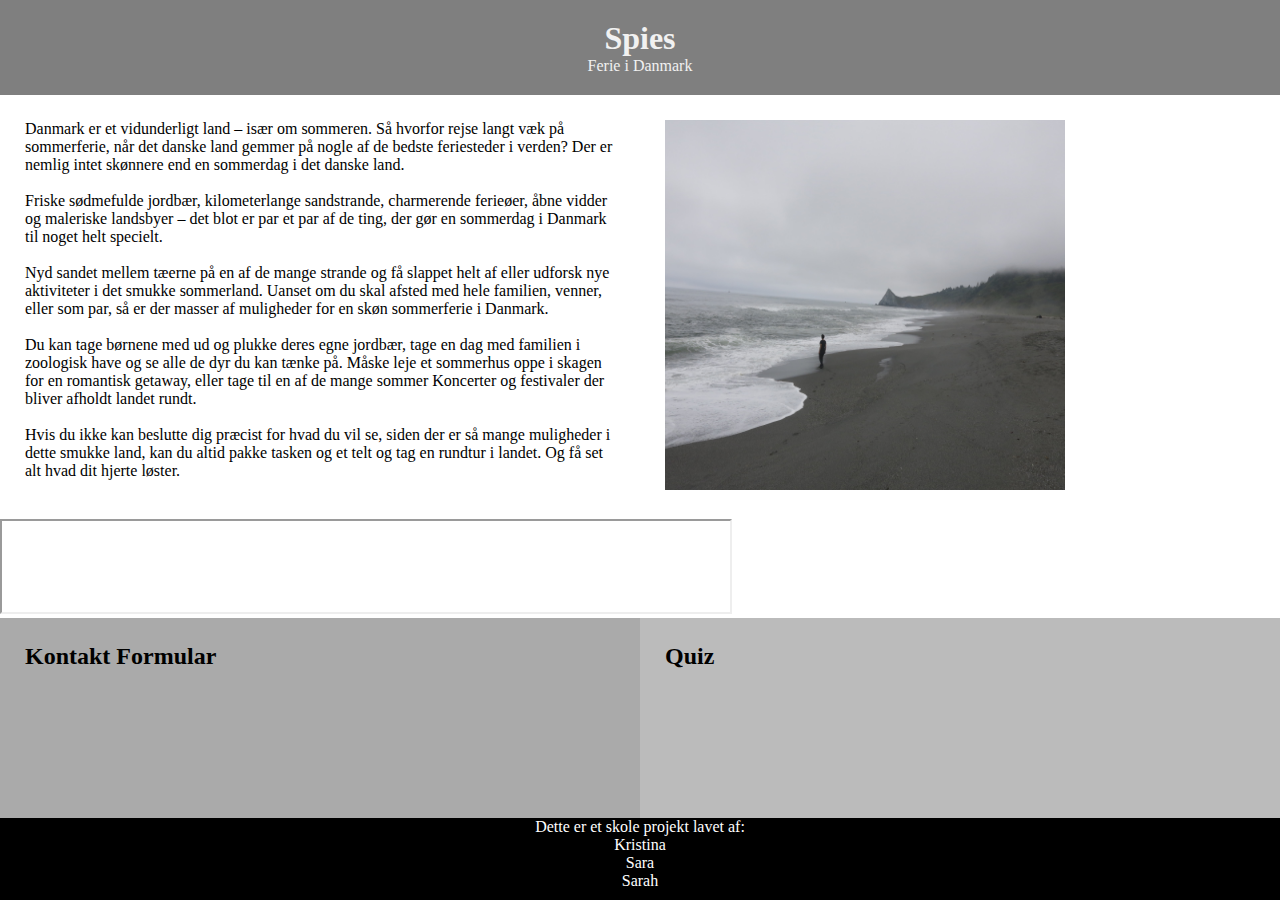
==== Spies/Index.html @ b7c8d7ad "Update Index.html" ====
<!DOCTYPE html>
<html lang="en" dir="ltr">
  <head>
    <meta charset="utf-8">
    <meta name="viewport" content="width=device-width, initial-scale=1">
    <title>Spies Ferie i Danmark</title>
    <link rel="stylesheet" href="style.css">
  </head>
  <body>
    <!-- The video -->
<video autoplay muted loop id="myVideo">
  <source src="rain.mp4" type="video/mp4">
</video>

<!-- Optional: some overlay text to describe the video -->
<div class="content">
  <h1>Spies</h1>
  <p>Ferie i Danmark</p>
</div>

<div class="row">
  <div class="column one">
    <p>     Danmark er et vidunderligt land – især om sommeren. Så hvorfor rejse langt væk på sommerferie, når det danske land gemmer på nogle af de bedste feriesteder i verden? Der er nemlig intet skønnere end en sommerdag i det danske land.
    <br><br>  Friske sødmefulde jordbær, kilometerlange sandstrande, charmerende ferieøer, åbne vidder og maleriske landsbyer – det blot er par et par af de ting, der gør en sommerdag i Danmark til noget helt specielt.
    <br><br>  Nyd sandet mellem tæerne på en af de mange strande og få slappet helt af eller udforsk nye aktiviteter i det smukke sommerland. Uanset om du skal afsted med hele familien, venner, eller som par, så er der masser af muligheder for en skøn sommerferie i Danmark.
    <br><br>  Du kan tage børnene med ud og plukke deres egne jordbær, tage en dag med familien i zoologisk have og se alle de dyr du kan tænke på. Måske leje et sommerhus oppe i skagen for en romantisk getaway, eller tage til en af de mange sommer Koncerter og festivaler der bliver afholdt landet rundt.
    <br><br>  Hvis du ikke kan beslutte dig præcist for hvad du vil se, siden der er så mange muligheder i dette smukke land, kan du altid pakke tasken og et telt og tag en rundtur i landet. Og få set alt hvad dit hjerte løster.
</p>
  </div>
  <div class="column one" >
    <img src="beach.jpeg" alt="Summer Picture" style="height:370px;width:400px;">
  </div>
</div>


<section>
  <iframe src="https://doc-00-00-adspreview.googleusercontent.com/preview/9o5bees06oeguhr10neq55qcti27eh7n/8ilgen8iu3ts3founiouk3rk1q5sd34c/1576800000000/93981947/previewuser/gwd.93981947?render=blank&creativeId=gwd.93981947&irsk=CICAgKCX4q64Fg" width="732px" height="95px"></iframe>
</section>


<div class="row">
  <div class="column two" style="background-color:#aaa;">
    <h2> Kontakt Formular</h2>
  </div>

  <div class="column two" style="background-color:#bbb;">
    <h2> Quiz</h2>

  </div>
</div>


<div class="footer">
  <p>Dette er et skole projekt lavet af:  <br> Kristina <br> Sara <br> Sarah</p>
</div>

  </body>
</html>
---- Spies/style.css ----
*{
  padding: 0;
  margin: 0;
  box-sizing: border-box;
}

/* Style the video: 100% width and height to cover the entire window */
#myVideo {
  position: fixed;
  right: 0;
  bottom: 0;
  min-width: 100%;
  min-height: 100%;
}

/* Add some content at the bottom of the video/page */
.content {
  bottom: 0;
  background: rgba(0, 0, 0, 0.5);
  color: #f1f1f1;
  width: 100%;
  padding: 20px;
  text-align: center;
}

/* Create two equal columns that floats next to each other */
.column {
    float: left;
    width: 50%;
    padding: 25px;
}

.row{
  margin-bottom: 20px;
}


.footer {
  left: 0;
  bottom: 0;
  width: 100%;
  background-color: black;
  color: white;
  text-align: center;
  padding: 10px 0px;
}

.two{
  height:200px;
}
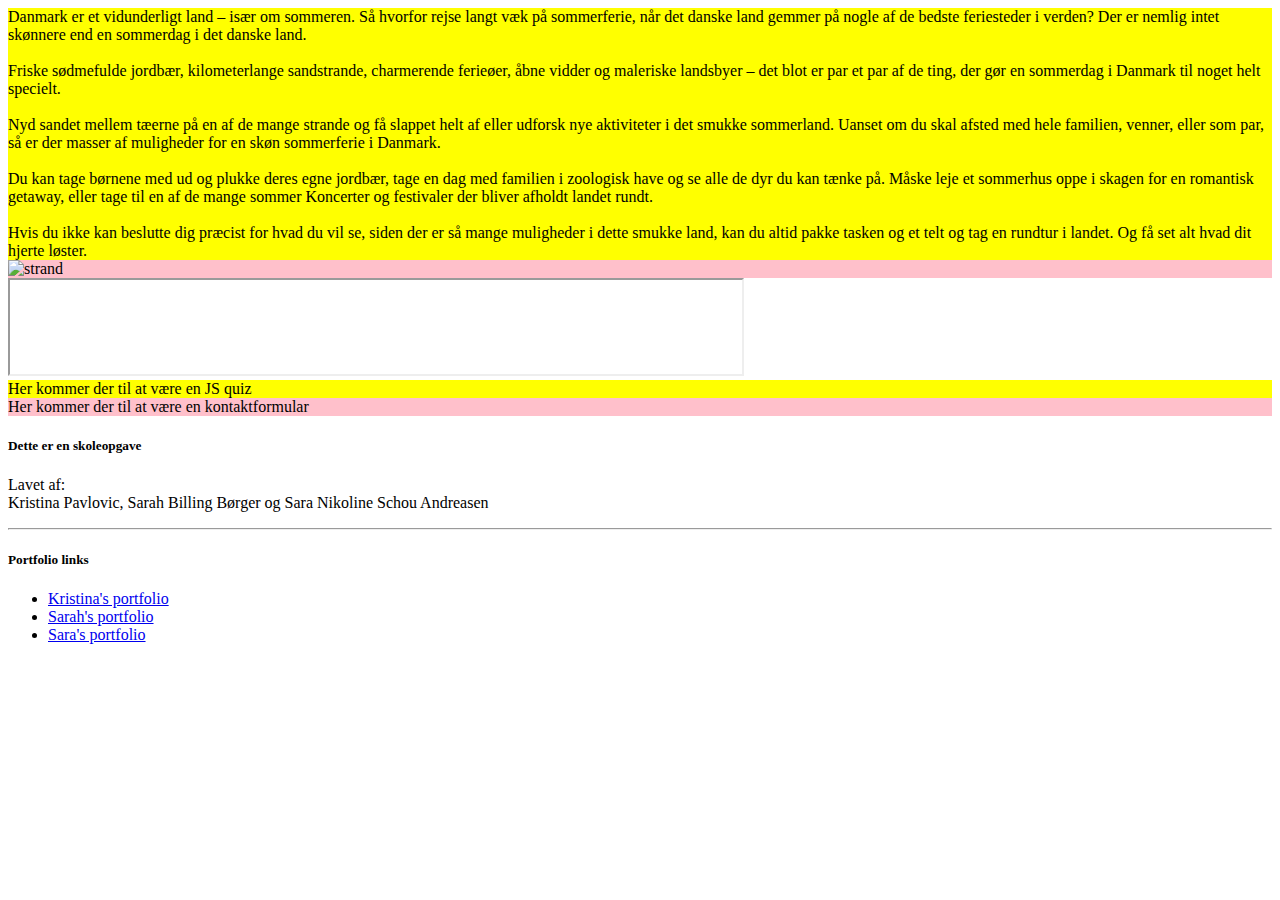
==== commit 412c21fa: "side med bootstrap" ====
--- a/Spies/Index.html
+++ b/Spies/Index.html
@@ -1,58 +1,103 @@
 <!DOCTYPE html>
-<html lang="en" dir="ltr">
+<html lang="da" dir="ltr">
   <head>
     <meta charset="utf-8">
     <meta name="viewport" content="width=device-width, initial-scale=1">
-    <title>Spies Ferie i Danmark</title>
-    <link rel="stylesheet" href="style.css">
+    <link rel="stylesheet" href="css/bootstrap.min.css">
+    <link rel="stylesheet" href="stylesheet.css">
+    <title>Test</title>
   </head>
   <body>
-    <!-- The video -->
-<video autoplay muted loop id="myVideo">
-  <source src="rain.mp4" type="video/mp4">
-</video>
 
-<!-- Optional: some overlay text to describe the video -->
-<div class="content">
-  <h1>Spies</h1>
-  <p>Ferie i Danmark</p>
+<!--<div id="headerContent">
+  <p class="overskrift1">Ferier I danmark med Spies</p>
+  <video autoplay loop controls>
+   <source src="danmarksFilm.mp4" type="video/mp4">
+ Your browser does not support the video tag.
+ </video>
+</div> -->
+
+
+    <div class="container-fluid">
+      <div class="row row-no-gutters">
+        <div class="col-sm-9 col-md-6 col-lg-7 col-xl-6" style="background-color:yellow;">
+          Danmark er et vidunderligt land – især om sommeren. Så hvorfor rejse langt væk på sommerferie, når det danske land gemmer på nogle af de bedste feriesteder i verden? Der er nemlig intet skønnere end en sommerdag i det danske land.
+          <br><br>  Friske sødmefulde jordbær, kilometerlange sandstrande, charmerende ferieøer, åbne vidder og maleriske landsbyer – det blot er par et par af de ting, der gør en sommerdag i Danmark til noget helt specielt.
+          <br><br>  Nyd sandet mellem tæerne på en af de mange strande og få slappet helt af eller udforsk nye aktiviteter i det smukke sommerland. Uanset om du skal afsted med hele familien, venner, eller som par, så er der masser af muligheder for en skøn sommerferie i Danmark.
+          <br><br>  Du kan tage børnene med ud og plukke deres egne jordbær, tage en dag med familien i zoologisk have og se alle de dyr du kan tænke på. Måske leje et sommerhus oppe i skagen for en romantisk getaway, eller tage til en af de mange sommer Koncerter og festivaler der bliver afholdt landet rundt.
+          <br><br>  Hvis du ikke kan beslutte dig præcist for hvad du vil se, siden der er så mange muligheder i dette smukke land, kan du altid pakke tasken og et telt og tag en rundtur i landet. Og få set alt hvad dit hjerte løster.
+        </div>
+        <div class="col-sm-3 col-md-6 col-lg-5 col-xl-6" style="background-color:pink;">
+          <img class="billede" src="strand1.jpg" alt="strand">
+        </div>
+      </div>
 </div>
 
 <div class="row">
-  <div class="column one">
-    <p>     Danmark er et vidunderligt land – især om sommeren. Så hvorfor rejse langt væk på sommerferie, når det danske land gemmer på nogle af de bedste feriesteder i verden? Der er nemlig intet skønnere end en sommerdag i det danske land.
-    <br><br>  Friske sødmefulde jordbær, kilometerlange sandstrande, charmerende ferieøer, åbne vidder og maleriske landsbyer – det blot er par et par af de ting, der gør en sommerdag i Danmark til noget helt specielt.
-    <br><br>  Nyd sandet mellem tæerne på en af de mange strande og få slappet helt af eller udforsk nye aktiviteter i det smukke sommerland. Uanset om du skal afsted med hele familien, venner, eller som par, så er der masser af muligheder for en skøn sommerferie i Danmark.
-    <br><br>  Du kan tage børnene med ud og plukke deres egne jordbær, tage en dag med familien i zoologisk have og se alle de dyr du kan tænke på. Måske leje et sommerhus oppe i skagen for en romantisk getaway, eller tage til en af de mange sommer Koncerter og festivaler der bliver afholdt landet rundt.
-    <br><br>  Hvis du ikke kan beslutte dig præcist for hvad du vil se, siden der er så mange muligheder i dette smukke land, kan du altid pakke tasken og et telt og tag en rundtur i landet. Og få set alt hvad dit hjerte løster.
-</p>
+  <div class="col-sm-12 col-md-12 col-lg-12">
+  <iframe src="https://doc-00-00-adspreview.googleusercontent.com/preview/9o5bees06oeguhr10neq55qcti27eh7n/8ilgen8iu3ts3founiouk3rk1q5sd34c/1576800000000/93981947/previewuser/gwd.93981947?render=blank&creativeId=gwd.93981947&irsk=CICAgKCX4q7E4QE" width="732px" height="93.5px" ></iframe>
+</div>
+
+</div>
+
+<div class="container-fluid">
+<div class="row">
+  <div class="col-sm-6 col-md-6 col-lg-6" style="background-color:yellow;">
+    Her kommer der til at være en JS quiz
   </div>
-  <div class="column one" >
-    <img src="beach.jpeg" alt="Summer Picture" style="height:370px;width:400px;">
+  <div class="col-sm-6 col-md-6 col-lg-6" style="background-color:pink;">
+    Her kommer der til at være en kontaktformular
   </div>
 </div>
+</div>
+<footer class="page-footer font-small bg-secondary">
+  <!-- Footer Links -->
+    <div class="container-fluid text-center text-md-left">
 
+      <!-- Grid row -->
+      <div class="row row-no-gutters">
 
-<section>
-  <iframe src="https://doc-00-00-adspreview.googleusercontent.com/preview/9o5bees06oeguhr10neq55qcti27eh7n/8ilgen8iu3ts3founiouk3rk1q5sd34c/1576800000000/93981947/previewuser/gwd.93981947?render=blank&creativeId=gwd.93981947&irsk=CICAgKCX4q64Fg" width="732px" height="95px"></iframe>
-</section>
+        <!-- Grid column -->
+        <div class="col-md-6">
 
+          <!-- Content -->
+          <h5 class="text-uppercase text-white">Dette er en skoleopgave</h5>
+          <p class="text-white">Lavet af:
+            <br>Kristina Pavlovic, Sarah Billing Børger og Sara Nikoline Schou Andreasen</p>
 
-<div class="row">
-  <div class="column two" style="background-color:#aaa;">
-    <h2> Kontakt Formular</h2>
-  </div>
+        </div>
+        <!-- Grid column -->
 
-  <div class="column two" style="background-color:#bbb;">
-    <h2> Quiz</h2>
+        <hr class="clearfix w-100 d-md-none pb-3">
 
-  </div>
-</div>
+        <!-- Grid column -->
+        <div class="col-md-3">
 
+          <!-- Links -->
+          <h5 class="text-uppercase text-white">Portfolio links</h5>
 
-<div class="footer">
-  <p>Dette er et skole projekt lavet af:  <br> Kristina <br> Sara <br> Sarah</p>
-</div>
+          <ul class="list-unstyled ">
+            <li>
+              <a href="#!" class="text-white">Kristina's portfolio</a>
+            </li>
+            <li>
+              <a href="#!" class="text-white">Sarah's portfolio</a>
+            </li>
+            <li>
+              <a href="#!" class="text-white">Sara's portfolio</a>
+            </li>
+          </ul>
+
+        </div>
+        <!-- Grid column -->
+
+      </div>
+      <!-- Grid row -->
+
+    </div>
+    <!-- Footer Links -->
+
+</footer>
 
   </body>
 </html>
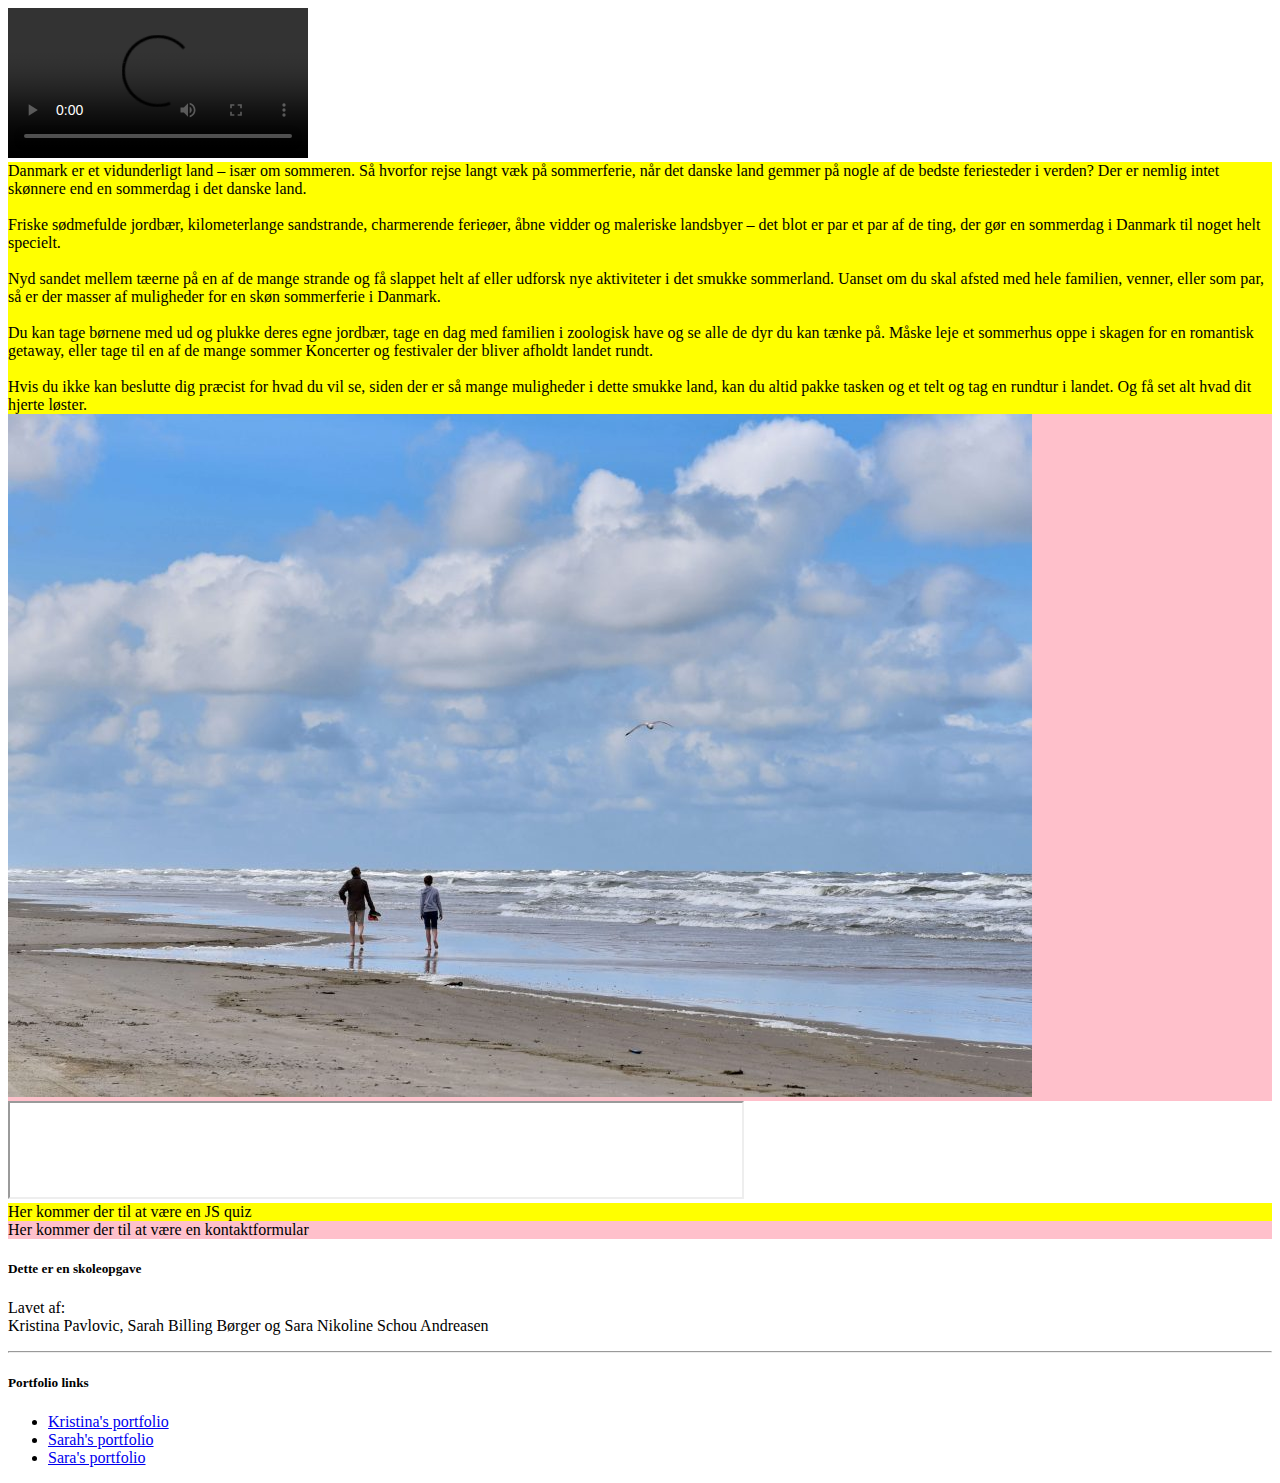
==== commit bca0f83e: "tilføjet nye ændringer" ====
--- a/Spies/Index.html
+++ b/Spies/Index.html
@@ -9,13 +9,12 @@
   </head>
   <body>
 
-<!--<div id="headerContent">
-  <p class="overskrift1">Ferier I danmark med Spies</p>
-  <video autoplay loop controls>
-   <source src="danmarksFilm.mp4" type="video/mp4">
+<div id="headerContent">
+  <video autoplay loop controls id="bg-video">
+   <source src="flo4video.mp4" type="video/mp4">
  Your browser does not support the video tag.
  </video>
-</div> -->
+</div>
 
 
     <div class="container-fluid">
@@ -33,11 +32,8 @@
       </div>
 </div>
 
-<div class="row">
-  <div class="col-sm-12 col-md-12 col-lg-12">
+<div class="adDiv">
   <iframe src="https://doc-00-00-adspreview.googleusercontent.com/preview/9o5bees06oeguhr10neq55qcti27eh7n/8ilgen8iu3ts3founiouk3rk1q5sd34c/1576800000000/93981947/previewuser/gwd.93981947?render=blank&creativeId=gwd.93981947&irsk=CICAgKCX4q7E4QE" width="732px" height="93.5px" ></iframe>
-</div>
-
 </div>
 
 <div class="container-fluid">
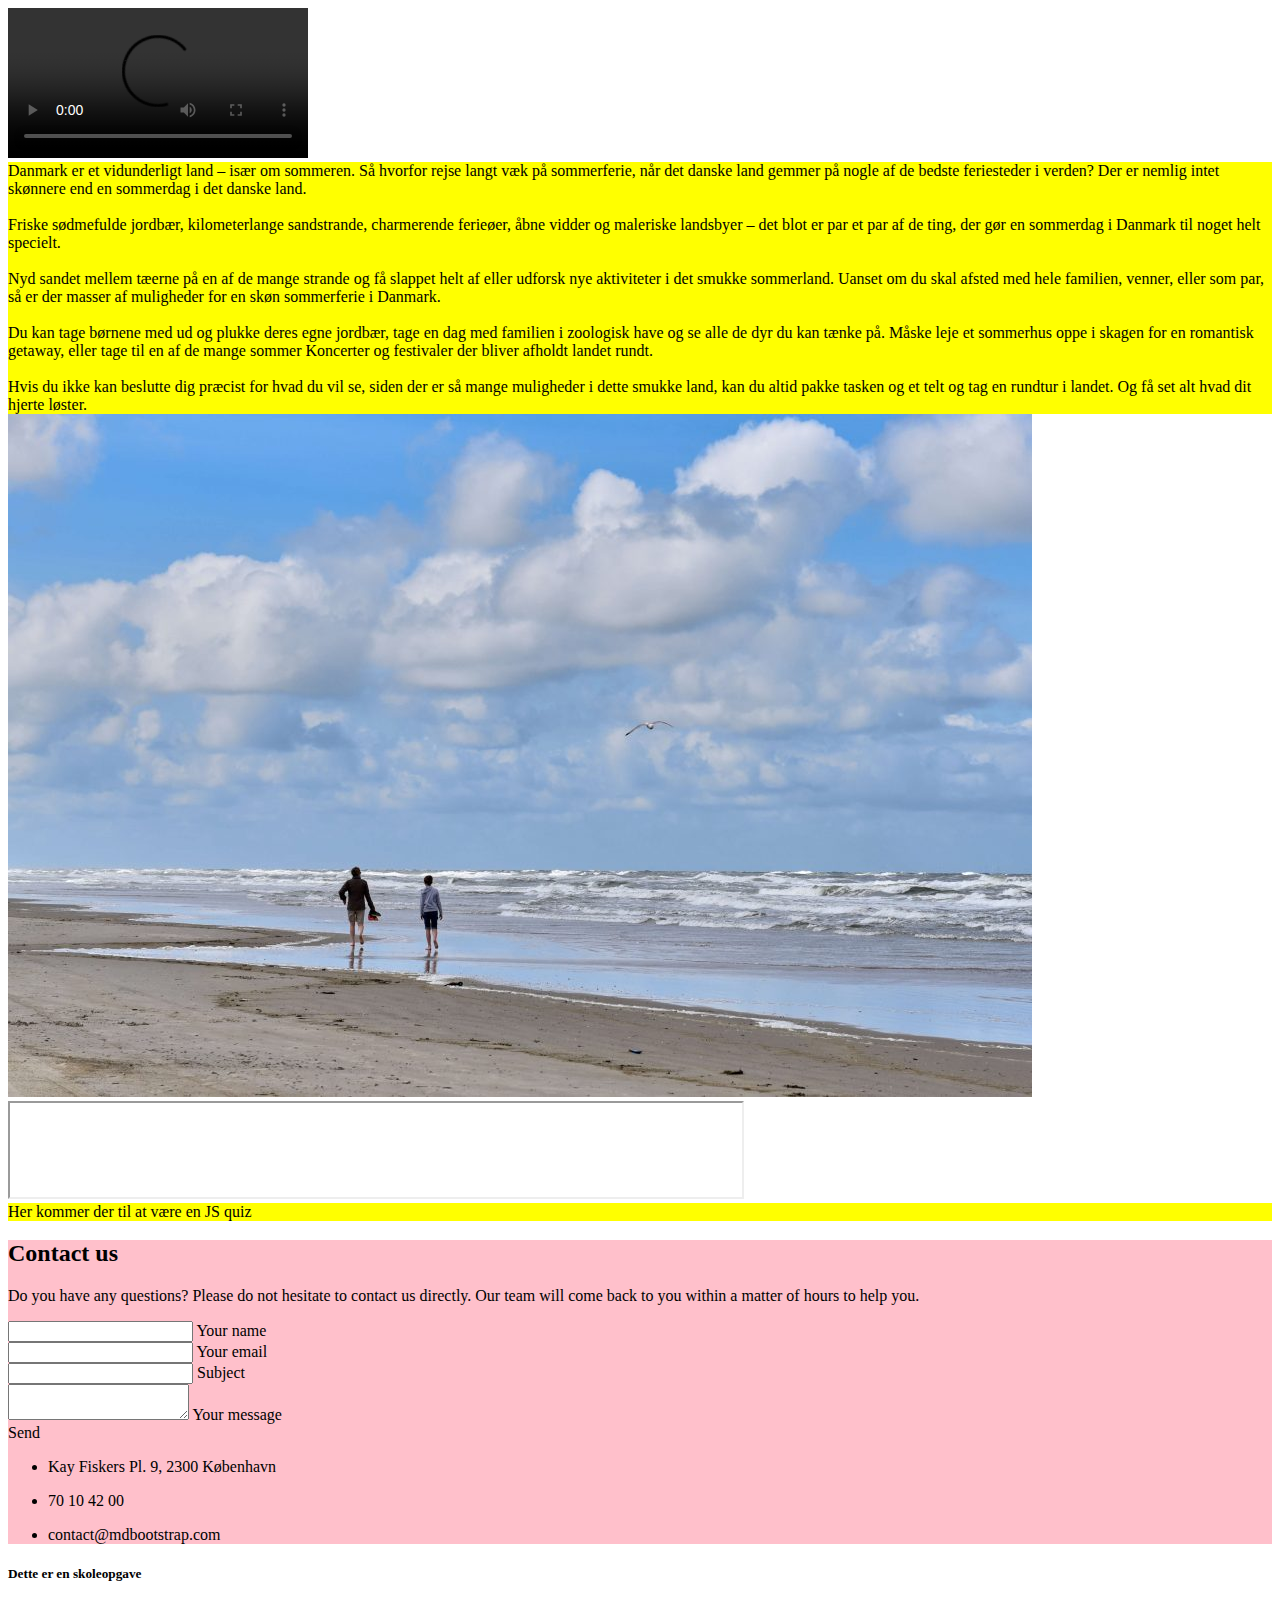
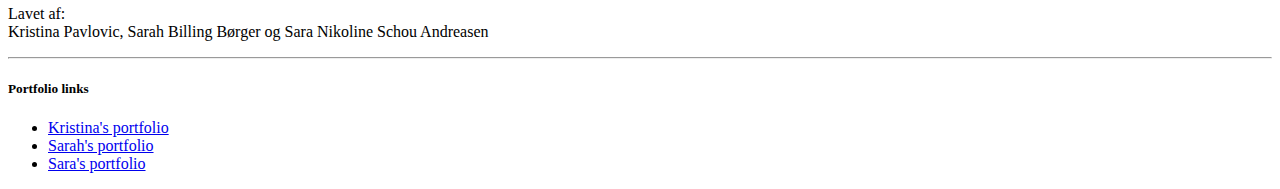
==== commit 702577da: "kontakt form" ====
--- a/Spies/Index.html
+++ b/Spies/Index.html
@@ -26,7 +26,7 @@
           <br><br>  Du kan tage børnene med ud og plukke deres egne jordbær, tage en dag med familien i zoologisk have og se alle de dyr du kan tænke på. Måske leje et sommerhus oppe i skagen for en romantisk getaway, eller tage til en af de mange sommer Koncerter og festivaler der bliver afholdt landet rundt.
           <br><br>  Hvis du ikke kan beslutte dig præcist for hvad du vil se, siden der er så mange muligheder i dette smukke land, kan du altid pakke tasken og et telt og tag en rundtur i landet. Og få set alt hvad dit hjerte løster.
         </div>
-        <div class="col-sm-3 col-md-6 col-lg-5 col-xl-6" style="background-color:pink;">
+        <div class="col-sm-3 col-md-6 col-lg-5 col-xl-6">
           <img class="billede" src="strand1.jpg" alt="strand">
         </div>
       </div>
@@ -42,7 +42,103 @@
     Her kommer der til at være en JS quiz
   </div>
   <div class="col-sm-6 col-md-6 col-lg-6" style="background-color:pink;">
-    Her kommer der til at være en kontaktformular
+    <!--Section: Contact v.2-->
+            <section class="mb-4">
+
+                <!--Section heading-->
+                <h2 class="h1-responsive font-weight-bold text-center my-4">Contact us</h2>
+                <!--Section description-->
+                <p class="text-center w-responsive mx-auto mb-5">Do you have any questions? Please do not hesitate to contact us directly. Our team will come back to you within
+                    a matter of hours to help you.</p>
+
+                <div class="row">
+
+                    <!--Grid column-->
+                    <div class="col-md-9 mb-md-0 mb-5">
+                        <form id="contact-form" name="contact-form" action="mail.php" method="POST">
+
+                            <!--Grid row-->
+                            <div class="row">
+
+                                <!--Grid column-->
+                                <div class="col-md-6">
+                                    <div class="md-form mb-0">
+                                        <input type="text" id="name" name="name" class="form-control">
+                                        <label for="name" class="">Your name</label>
+                                    </div>
+                                </div>
+                                <!--Grid column-->
+
+                                <!--Grid column-->
+                                <div class="col-md-6">
+                                    <div class="md-form mb-0">
+                                        <input type="text" id="email" name="email" class="form-control">
+                                        <label for="email" class="">Your email</label>
+                                    </div>
+                                </div>
+                                <!--Grid column-->
+
+                            </div>
+                            <!--Grid row-->
+
+                            <!--Grid row-->
+                            <div class="row">
+                                <div class="col-md-12">
+                                    <div class="md-form mb-0">
+                                        <input type="text" id="subject" name="subject" class="form-control">
+                                        <label for="subject" class="">Subject</label>
+                                    </div>
+                                </div>
+                            </div>
+                            <!--Grid row-->
+
+                            <!--Grid row-->
+                            <div class="row">
+
+                                <!--Grid column-->
+                                <div class="col-md-12">
+
+                                    <div class="md-form">
+                                        <textarea type="text" id="message" name="message" rows="2" class="form-control md-textarea"></textarea>
+                                        <label for="message">Your message</label>
+                                    </div>
+
+                                </div>
+                            </div>
+                            <!--Grid row-->
+
+                        </form>
+
+                        <div class="text-center text-md-left">
+                            <a class="btn btn-primary" onclick="validateForm();" onclick="document.getElementById('contact-form').submit();" >Send</a>
+                        </div>
+                        <div class="status"></div>
+                    </div>
+                    <!--Grid column-->
+
+                    <!--Grid column-->
+                    <div class="col-md-3 text-center">
+                        <ul class="list-unstyled mb-0">
+                            <li><i class="fas fa-map-marker-alt fa-2x"></i>
+                                <p>Kay Fiskers Pl. 9, 2300 København</p>
+                            </li>
+
+                            <li><i class="fas fa-phone mt-4 fa-2x"></i>
+                                <p> 70 10 42 00</p>
+                            </li>
+
+                            <li><i class="fas fa-envelope mt-4 fa-2x"></i>
+                                <p>contact@mdbootstrap.com</p>
+                            </li>
+                        </ul>
+
+                    </div>
+                    <!--Grid column-->
+
+    </div>
+
+</section>
+<!--Section: Contact v.2-->
   </div>
 </div>
 </div>
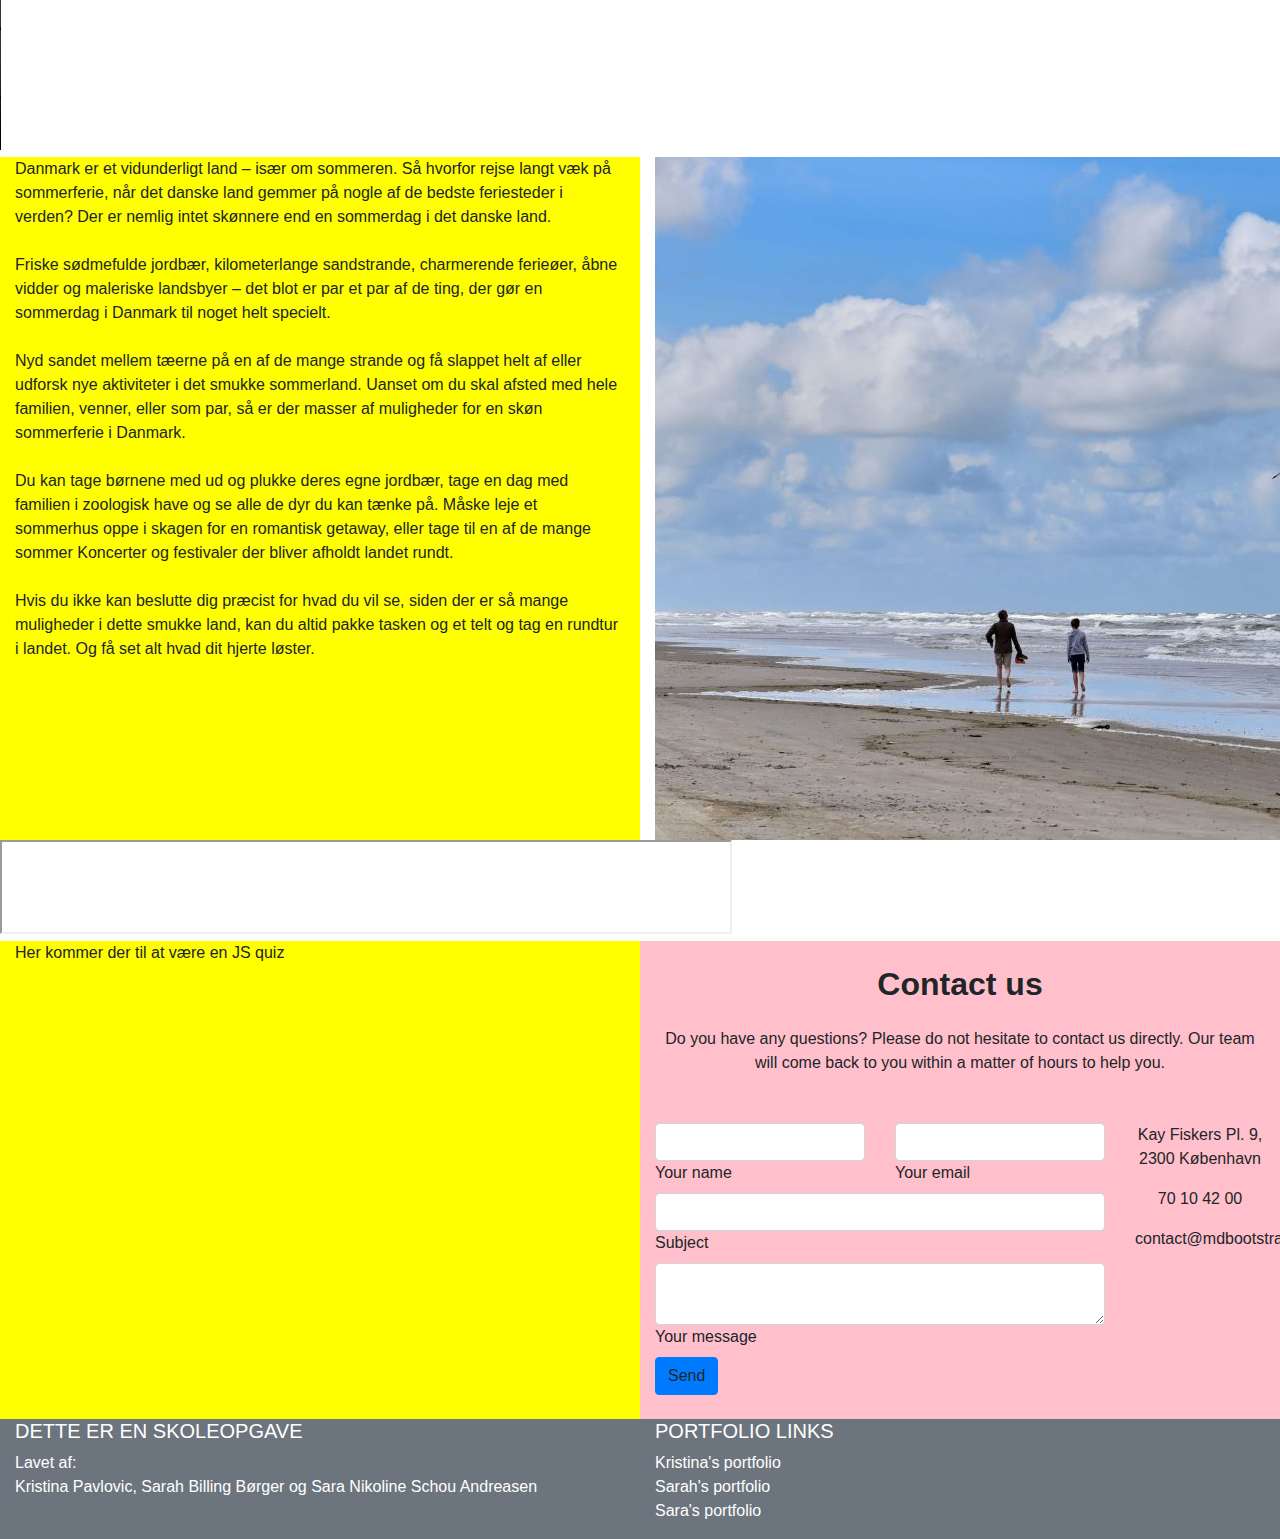
==== commit 708aaf57: "with script :)" ====
--- a/Spies/Index.html
+++ b/Spies/Index.html
@@ -190,6 +190,8 @@
     <!-- Footer Links -->
 
 </footer>
-
+<link rel="stylesheet" href="https://stackpath.bootstrapcdn.com/bootstrap/4.4.1/css/bootstrap.min.css" integrity="sha384-Vkoo8x4CGsO3+Hhxv8T/Q5PaXtkKtu6ug5TOeNV6gBiFeWPGFN9MuhOf23Q9Ifjh" crossorigin="anonymous">
+<script src="https://stackpath.bootstrapcdn.com/bootstrap/4.4.1/js/bootstrap.min.js" integrity="sha384-wfSDF2E50Y2D1uUdj0O3uMBJnjuUD4Ih7YwaYd1iqfktj0Uod8GCExl3Og8ifwB6" crossorigin="anonymous"></script>
+<script src="script.js"></script>
   </body>
 </html>
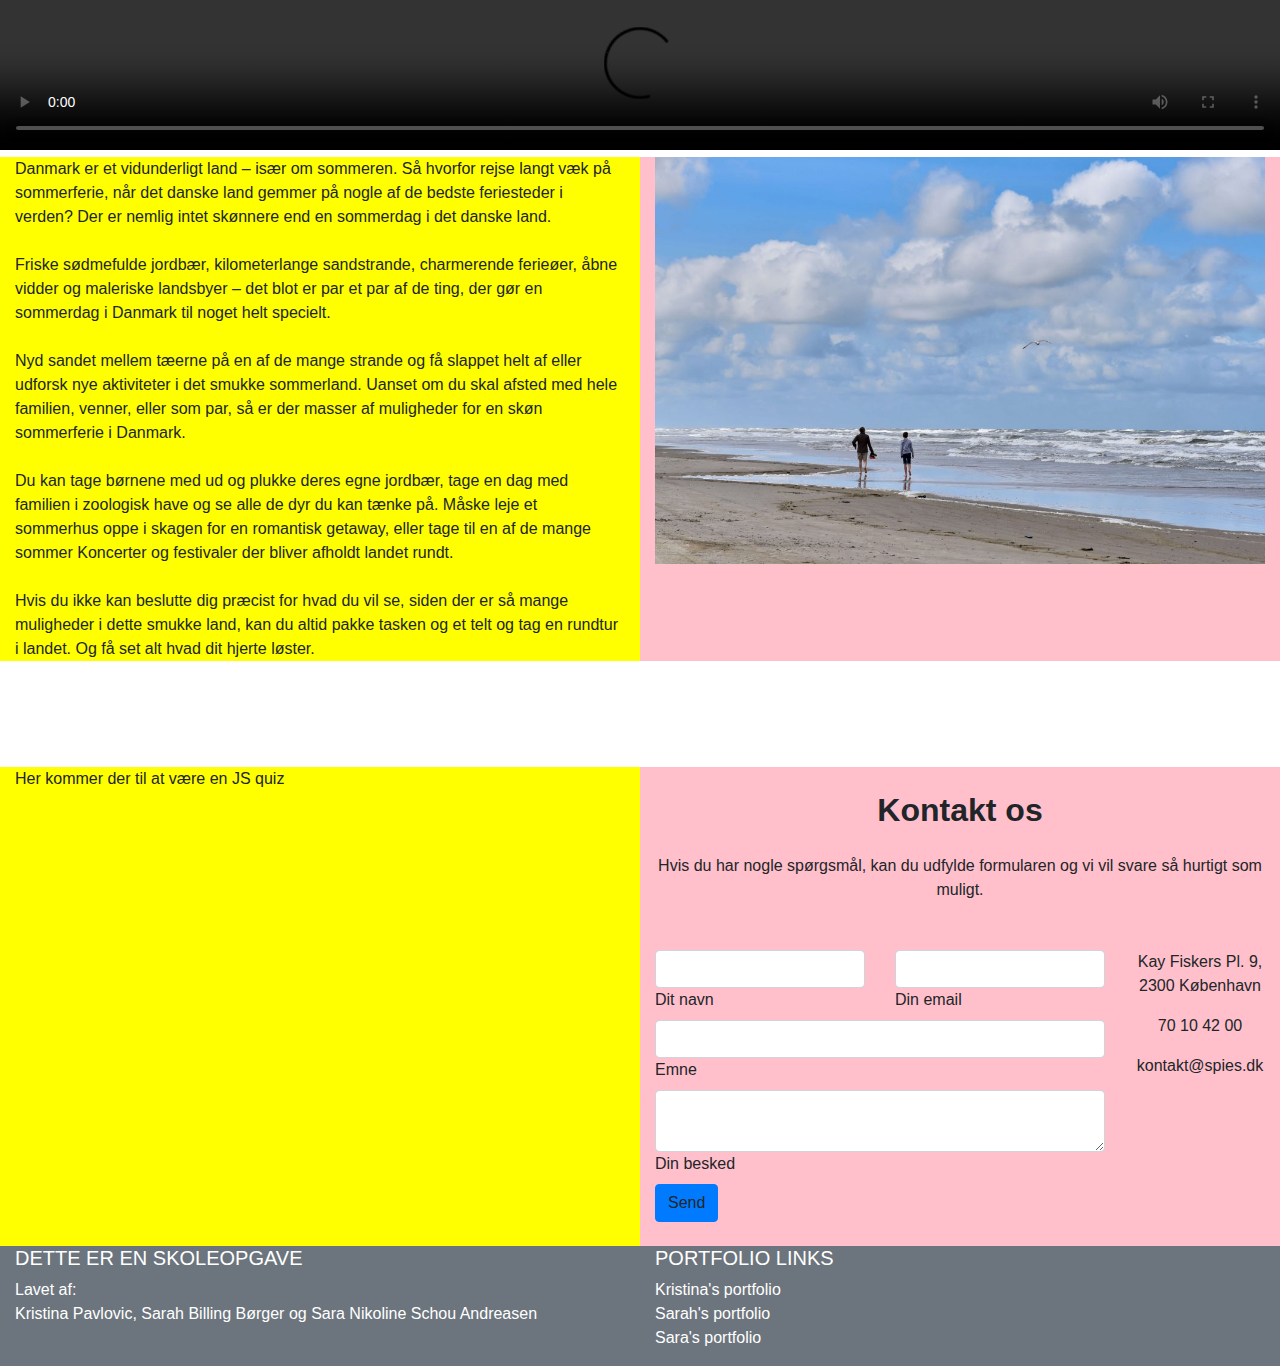
==== commit 82499d16: "opdateret med oversættelser" ====
--- a/Spies/Index.html
+++ b/Spies/Index.html
@@ -3,8 +3,8 @@
   <head>
     <meta charset="utf-8">
     <meta name="viewport" content="width=device-width, initial-scale=1">
-    <link rel="stylesheet" href="css/bootstrap.min.css">
-    <link rel="stylesheet" href="stylesheet.css">
+    <link rel="stylesheet" href="bootstrap.min.css">
+    <link rel="stylesheet" href="style.css">
     <title>Test</title>
   </head>
   <body>
@@ -26,7 +26,7 @@
           <br><br>  Du kan tage børnene med ud og plukke deres egne jordbær, tage en dag med familien i zoologisk have og se alle de dyr du kan tænke på. Måske leje et sommerhus oppe i skagen for en romantisk getaway, eller tage til en af de mange sommer Koncerter og festivaler der bliver afholdt landet rundt.
           <br><br>  Hvis du ikke kan beslutte dig præcist for hvad du vil se, siden der er så mange muligheder i dette smukke land, kan du altid pakke tasken og et telt og tag en rundtur i landet. Og få set alt hvad dit hjerte løster.
         </div>
-        <div class="col-sm-3 col-md-6 col-lg-5 col-xl-6">
+        <div class="col-sm-3 col-md-6 col-lg-5 col-xl-6" style="background-color:pink;">
           <img class="billede" src="strand1.jpg" alt="strand">
         </div>
       </div>
@@ -46,10 +46,9 @@
             <section class="mb-4">
 
                 <!--Section heading-->
-                <h2 class="h1-responsive font-weight-bold text-center my-4">Contact us</h2>
+                <h2 class="h1-responsive font-weight-bold text-center my-4">Kontakt os</h2>
                 <!--Section description-->
-                <p class="text-center w-responsive mx-auto mb-5">Do you have any questions? Please do not hesitate to contact us directly. Our team will come back to you within
-                    a matter of hours to help you.</p>
+                <p class="text-center w-responsive mx-auto mb-5">Hvis du har nogle spørgsmål, kan du udfylde formularen og vi vil svare så hurtigt som muligt.</p>
 
                 <div class="row">
 
@@ -64,7 +63,7 @@
                                 <div class="col-md-6">
                                     <div class="md-form mb-0">
                                         <input type="text" id="name" name="name" class="form-control">
-                                        <label for="name" class="">Your name</label>
+                                        <label for="name" class="">Dit navn</label>
                                     </div>
                                 </div>
                                 <!--Grid column-->
@@ -73,7 +72,7 @@
                                 <div class="col-md-6">
                                     <div class="md-form mb-0">
                                         <input type="text" id="email" name="email" class="form-control">
-                                        <label for="email" class="">Your email</label>
+                                        <label for="email" class="">Din email</label>
                                     </div>
                                 </div>
                                 <!--Grid column-->
@@ -86,7 +85,7 @@
                                 <div class="col-md-12">
                                     <div class="md-form mb-0">
                                         <input type="text" id="subject" name="subject" class="form-control">
-                                        <label for="subject" class="">Subject</label>
+                                        <label for="subject" class="">Emne</label>
                                     </div>
                                 </div>
                             </div>
@@ -100,7 +99,7 @@
 
                                     <div class="md-form">
                                         <textarea type="text" id="message" name="message" rows="2" class="form-control md-textarea"></textarea>
-                                        <label for="message">Your message</label>
+                                        <label for="message">Din besked</label>
                                     </div>
 
                                 </div>
@@ -128,7 +127,7 @@
                             </li>
 
                             <li><i class="fas fa-envelope mt-4 fa-2x"></i>
-                                <p>contact@mdbootstrap.com</p>
+                                <p>kontakt@spies.dk</p>
                             </li>
                         </ul>
 
--- a/Spies/style.css
+++ b/Spies/style.css
@@ -0,0 +1,36 @@
+*{margin: 0;
+padding: 0;}
+
+body {
+  font-family: arial, tahoma;
+  background-color: #f5f0eb;
+}
+
+#headerContent {
+      overflow: hidden;
+}
+
+
+video {
+    width: 100%;
+    height: auto;
+    z-index: -1;
+}
+
+.billede {
+  width: 100%;
+    height: auto;
+      padding: 0;
+}
+
+
+iframe {
+  display: flex;
+    align-items: center;
+        margin: 0 auto;
+            text-decoration: none;
+                border: none;
+                  max-width: 100%;
+                    margin-top: 0.5%;
+                      margin-bottom: 0.5%;
+}
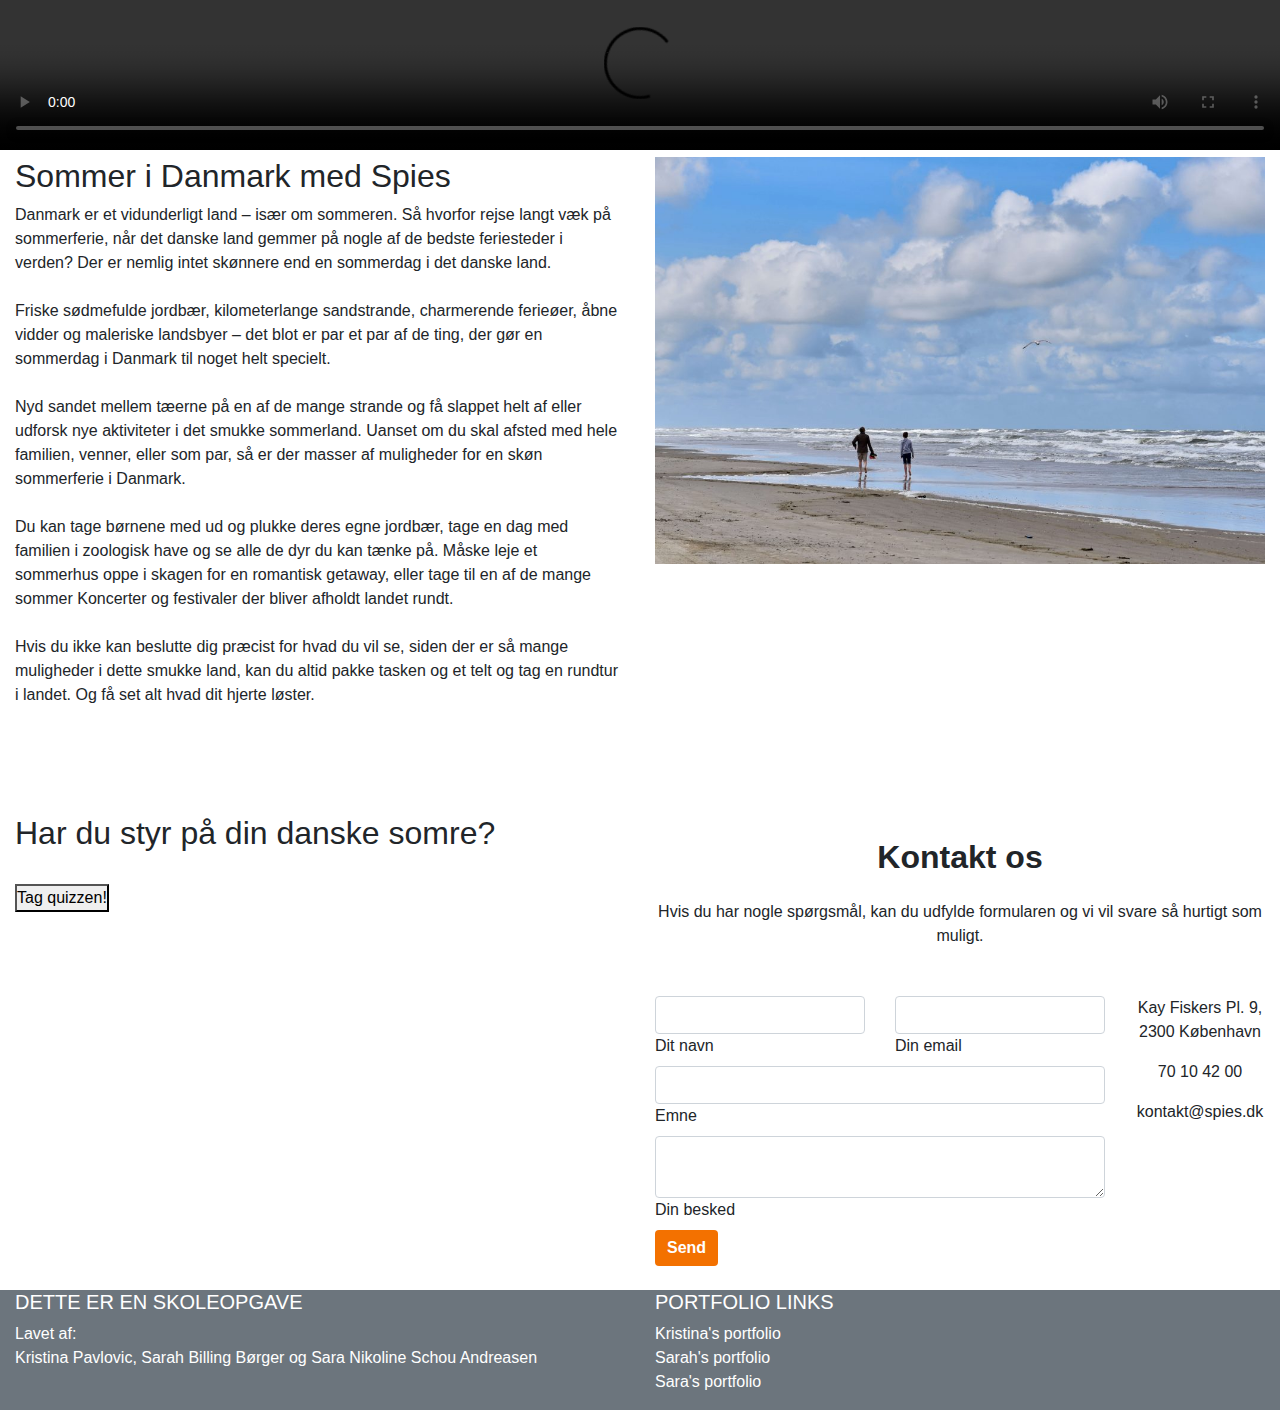
==== commit 4bad7c77: "opdateret med farve etc" ====
--- a/Spies/Index.html
+++ b/Spies/Index.html
@@ -19,14 +19,15 @@
 
     <div class="container-fluid">
       <div class="row row-no-gutters">
-        <div class="col-sm-9 col-md-6 col-lg-7 col-xl-6" style="background-color:yellow;">
+        <div class="col-sm-9 col-md-6 col-lg-7 col-xl-6">
+          <h2>Sommer i Danmark med Spies</h2>
           Danmark er et vidunderligt land – især om sommeren. Så hvorfor rejse langt væk på sommerferie, når det danske land gemmer på nogle af de bedste feriesteder i verden? Der er nemlig intet skønnere end en sommerdag i det danske land.
           <br><br>  Friske sødmefulde jordbær, kilometerlange sandstrande, charmerende ferieøer, åbne vidder og maleriske landsbyer – det blot er par et par af de ting, der gør en sommerdag i Danmark til noget helt specielt.
           <br><br>  Nyd sandet mellem tæerne på en af de mange strande og få slappet helt af eller udforsk nye aktiviteter i det smukke sommerland. Uanset om du skal afsted med hele familien, venner, eller som par, så er der masser af muligheder for en skøn sommerferie i Danmark.
           <br><br>  Du kan tage børnene med ud og plukke deres egne jordbær, tage en dag med familien i zoologisk have og se alle de dyr du kan tænke på. Måske leje et sommerhus oppe i skagen for en romantisk getaway, eller tage til en af de mange sommer Koncerter og festivaler der bliver afholdt landet rundt.
           <br><br>  Hvis du ikke kan beslutte dig præcist for hvad du vil se, siden der er så mange muligheder i dette smukke land, kan du altid pakke tasken og et telt og tag en rundtur i landet. Og få set alt hvad dit hjerte løster.
         </div>
-        <div class="col-sm-3 col-md-6 col-lg-5 col-xl-6" style="background-color:pink;">
+        <div class="col-md-6 col-lg-5 col-xl-6">
           <img class="billede" src="strand1.jpg" alt="strand">
         </div>
       </div>
@@ -38,10 +39,17 @@
 
 <div class="container-fluid">
 <div class="row">
-  <div class="col-sm-6 col-md-6 col-lg-6" style="background-color:yellow;">
-    Her kommer der til at være en JS quiz
+  <div class="col-md-6 col-lg-6" id="quiz">
+    <div class="textDiv font-weight-bold">
+      <h2>Har du styr på din danske somre?</h2>
+    </div>
+    <br>
+    <div class="butnDiv">
+      <button id="start">Tag quizzen!</button>
+        <p id="result"></p>
+    </div>
   </div>
-  <div class="col-sm-6 col-md-6 col-lg-6" style="background-color:pink;">
+  <div class="col-md-6 col-lg-6" >
     <!--Section: Contact v.2-->
             <section class="mb-4">
 
@@ -109,7 +117,7 @@
                         </form>
 
                         <div class="text-center text-md-left">
-                            <a class="btn btn-primary" onclick="validateForm();" onclick="document.getElementById('contact-form').submit();" >Send</a>
+                            <a class="btn btn-primary"  onclick="validateForm();" onclick="document.getElementById('contact-form').submit();" style="background-color: #F37100; border: none; color: white; font-weight: bold;" >Send</a>
                         </div>
                         <div class="status"></div>
                     </div>
@@ -172,10 +180,10 @@
               <a href="#!" class="text-white">Kristina's portfolio</a>
             </li>
             <li>
-              <a href="#!" class="text-white">Sarah's portfolio</a>
+              <a href="http://sarahboerger.dk/" class="text-white">Sarah's portfolio</a>
             </li>
             <li>
-              <a href="#!" class="text-white">Sara's portfolio</a>
+              <a href="http://sarasandreasen.dk/ny-portfolio/index.html" class="text-white">Sara's portfolio</a>
             </li>
           </ul>
 
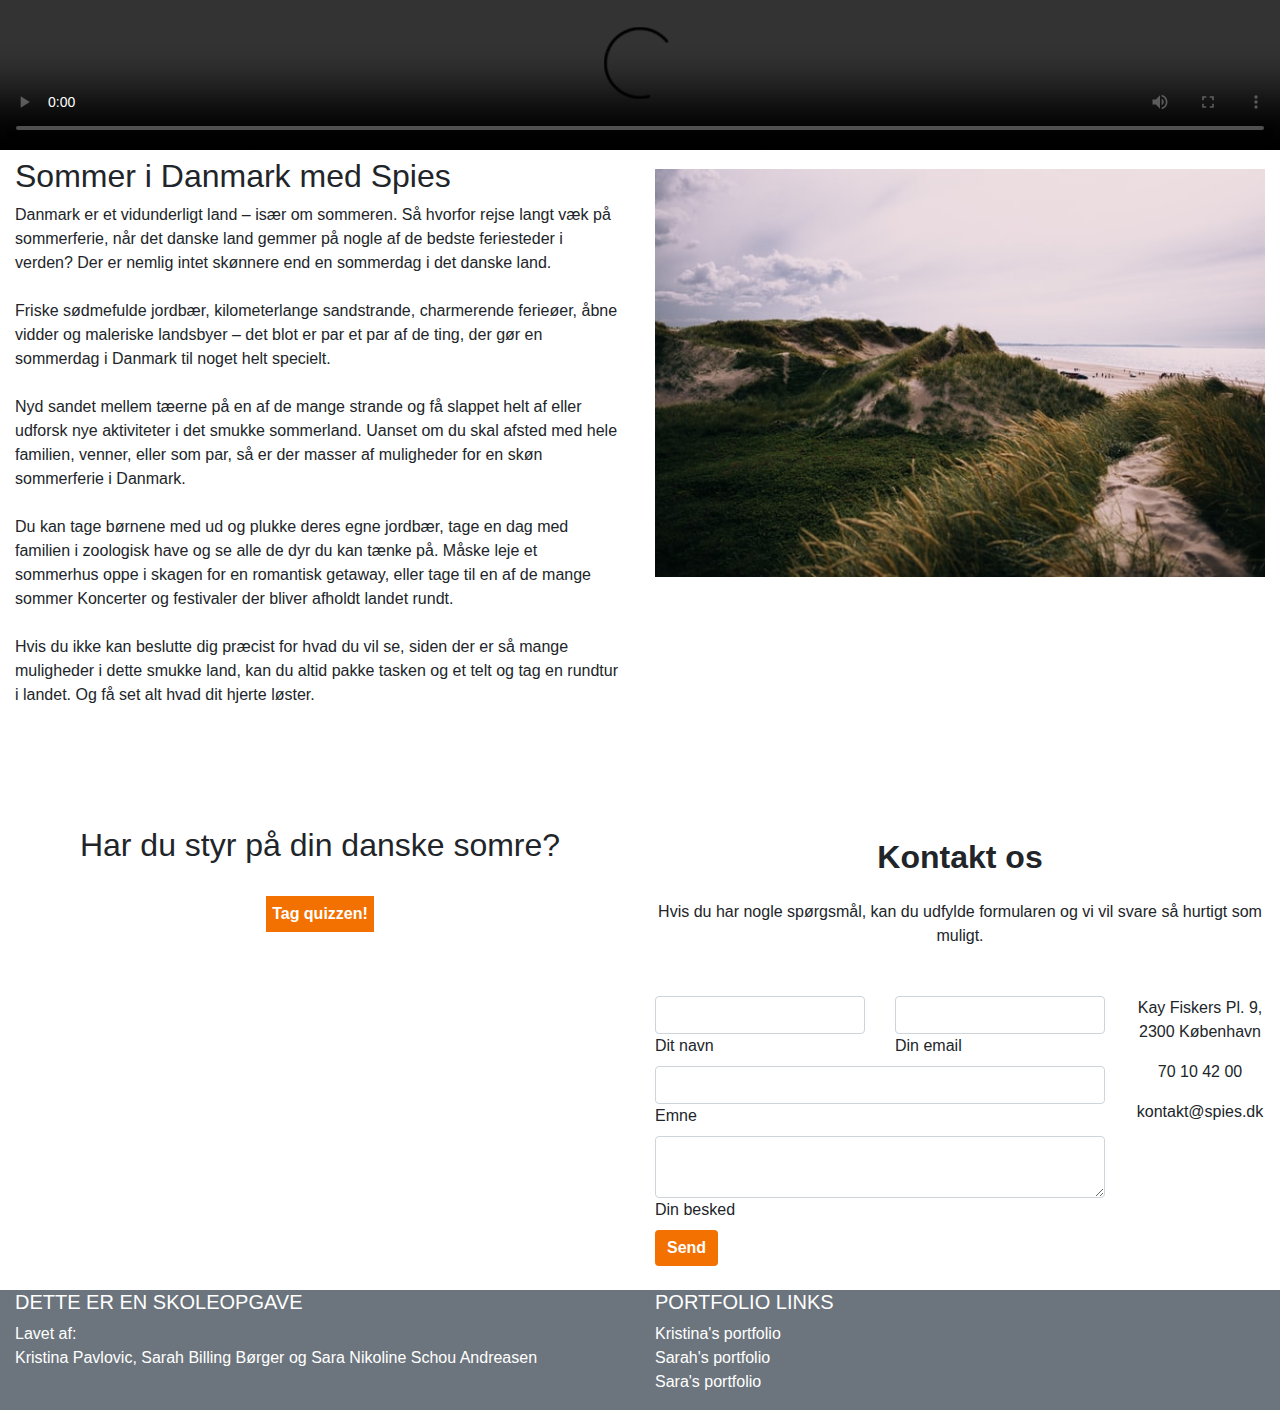
==== commit b039f957: "Kristina's portfolio tilføjet" ====
--- a/Spies/Index.html
+++ b/Spies/Index.html
@@ -177,7 +177,7 @@
 
           <ul class="list-unstyled ">
             <li>
-              <a href="#!" class="text-white">Kristina's portfolio</a>
+              <a href="http://kiwiibeast.one/Portolio/?fbclid=IwAR10wyxnqQl1XbU4fLMAU5MN8qhpgiQh1rw_rN39C_nWqAWnQzGZcgJjFC0" class="text-white">Kristina's portfolio</a>
             </li>
             <li>
               <a href="http://sarahboerger.dk/" class="text-white">Sarah's portfolio</a>
--- a/Spies/style.css
+++ b/Spies/style.css
@@ -2,7 +2,7 @@
 padding: 0;}
 
 body {
-  font-family: arial, tahoma;
+  font-family: tahoma, arial;
   background-color: #f5f0eb;
 }
 
@@ -21,6 +21,8 @@
   width: 100%;
     height: auto;
       padding: 0;
+        margin-bottom: 2%;
+          margin-top: 2%;
 }
 
 
@@ -34,3 +36,30 @@
                     margin-top: 0.5%;
                       margin-bottom: 0.5%;
 }
+#quiz {
+  margin-bottom: 2%;
+}
+
+button {
+  background-color: #F37100;
+    border: none;
+      padding: 1%;
+        color: white;
+          font-weight: bold;
+            font-family: tahoma;
+}
+
+.textDiv {
+  display: flex;
+    justify-content: center;
+    text-align: center;
+      margin-top: 2%;
+        font-size: 200%;
+          font-weight: bold;
+}
+
+.butnDiv {
+  display: flex;
+    align-items: center;
+      justify-content: center;
+}
